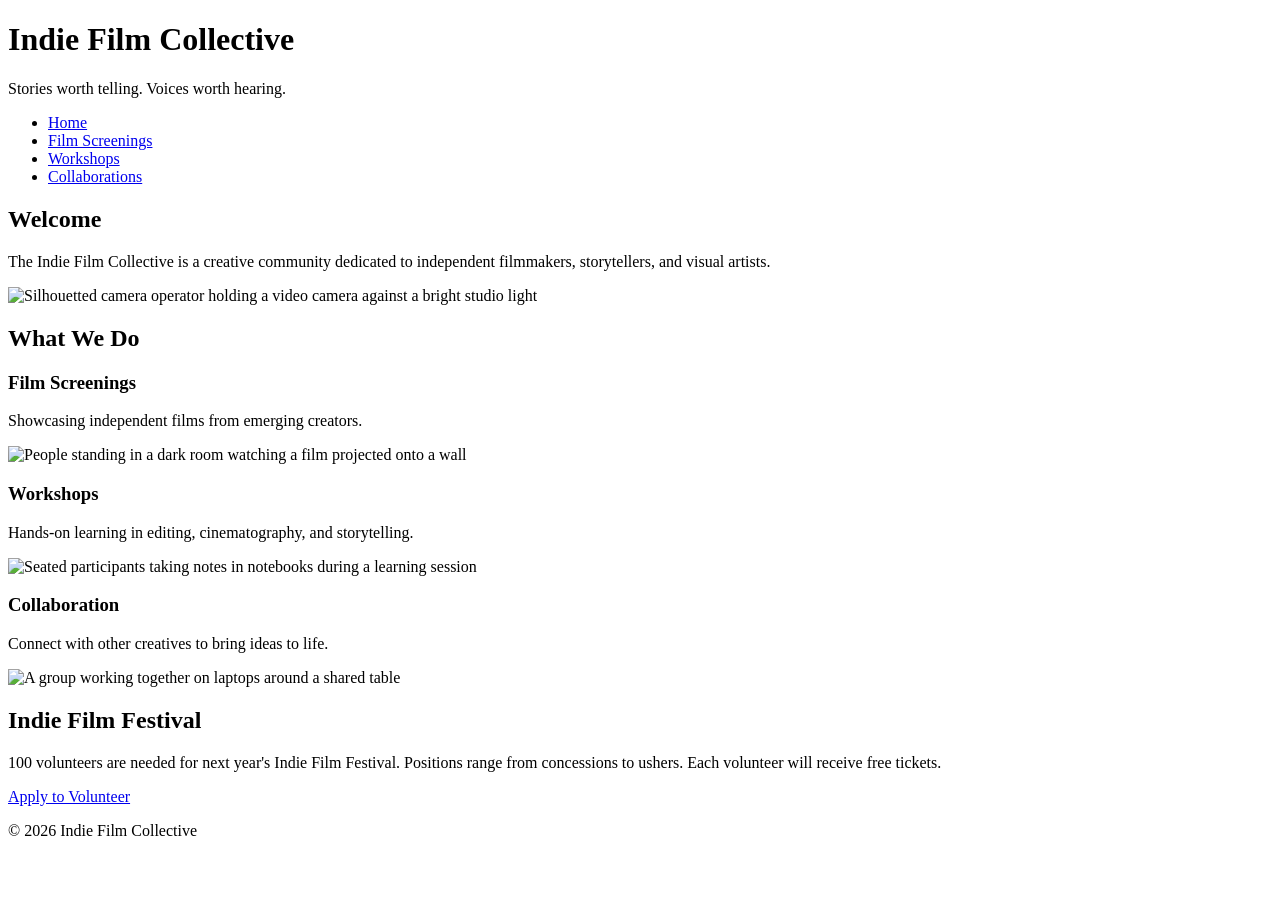
==== index.html @ bc73258c "Build four connected pages with accessible images" ====
<!DOCTYPE html>
<html lang="en">
<head>
    <meta charset="UTF-8">
    <meta name="viewport" content="width=device-width, initial-scale=1.0">
    <title>Indie Film Collective</title>
    <link rel="stylesheet" href="styles.css">
</head>

<body>
<!-- Copy and paste this header in each new page -->
<header>
    <h1>Indie Film Collective</h1>
    <p>Stories worth telling. Voices worth hearing.</p>
</header>
<!-- Update these hrefs to relative links to their new pages and copy and paste in each new page -->
<nav aria-label="Main navigation">
    <ul>
        <li><a href="index.html" aria-current="page">Home</a></li>
        <li><a href="screenings.html">Film Screenings</a></li>
        <li><a href="workshops.html">Workshops</a></li>
        <li><a href="collaborations.html">Collaborations</a></li>
    </ul>
</nav>
<main>
    <section>
        <h2>Welcome</h2>
        <p>The Indie Film Collective is a creative community dedicated to independent filmmakers, storytellers, and visual artists.</p>
       <img src="images/filmmaker.jpg" width="500" alt="Silhouetted camera operator holding a video camera against a bright studio light">
    </section>
    <section> <!-- This section can be deleted from the homepage. It will not be copied to a new page -->
        <h2>What We Do</h2>
        <div class="card-row">
            <!-- Transfer this section the the new screenings page -->
            <section id="screenings">
                <h3>Film Screenings</h3>
                <p>Showcasing independent films from emerging creators.</p>
               <img src="images/screenings.jpg" width="500" alt="People standing in a dark room watching a film projected onto a wall">
            </section>
            <!-- Transfer this section the the new workshops page -->
            <section id="workshops">
                <h3>Workshops</h3>
                <p>Hands-on learning in editing, cinematography, and storytelling.</p>
                <img src="images/workshops.jpg" width="500" alt="Seated participants taking notes in notebooks during a learning session">
            </section>            
            <!-- Transfer this section the the new collaborations page -->
            <section id="collaborations">
                <h3>Collaboration</h3>
                <p>Connect with other creatives to bring ideas to life.</p>
                <img src="images/collaboration.jpg" width="500" alt="A group working together on laptops around a shared table">
            </section>
        </div>
    </section>
</main>
<!--Copy this aside in each new page-->
<aside>
    <h2>Indie Film Festival</h2>
    <p>100 volunteers are needed for next year's Indie Film Festival. Positions range from concessions to ushers. Each volunteer will receive free tickets.</p>
    <a href="#">Apply to Volunteer</a>
</aside>
<!--Copy this footer in each new page-->
<footer>
    <p>&copy; 2026 Indie Film Collective</p>
</footer>
</body>
</html>
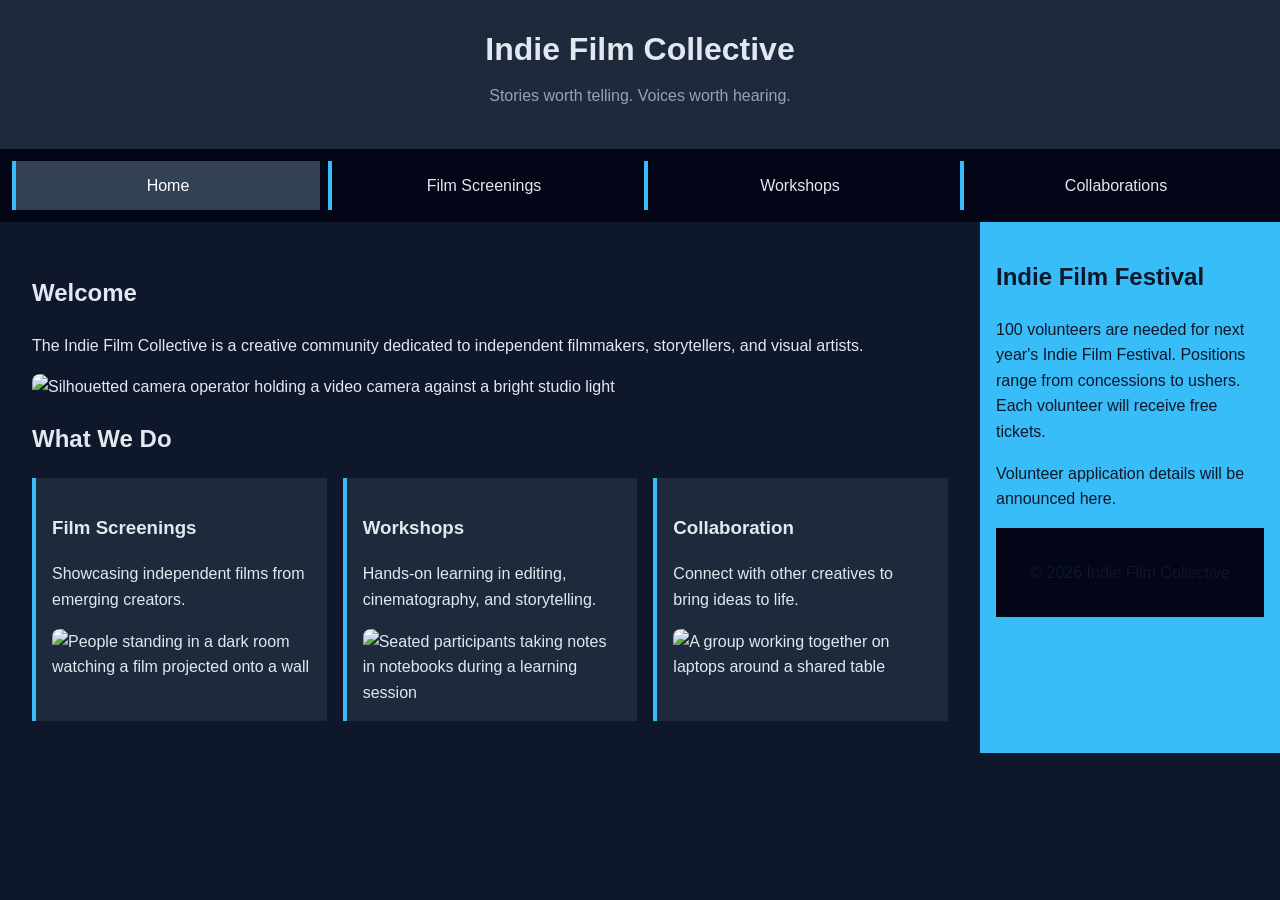
==== commit f1b19219: "Finalize README and update volunteer information" ====
--- a/index.html
+++ b/index.html
@@ -56,8 +56,7 @@
 <aside>
     <h2>Indie Film Festival</h2>
     <p>100 volunteers are needed for next year's Indie Film Festival. Positions range from concessions to ushers. Each volunteer will receive free tickets.</p>
-    <a href="#">Apply to Volunteer</a>
-</aside>
+    <p>Volunteer application details will be announced here.</p>
 <!--Copy this footer in each new page-->
 <footer>
     <p>&copy; 2026 Indie Film Collective</p>
--- a/styles.css
+++ b/styles.css
@@ -0,0 +1,156 @@
+/* Original CSS by Christina Carrasquilla.
+   Iteration by SaidZoda. */
+
+/* ===== Mobile-First Base Styles ===== */
+
+* {
+    box-sizing: border-box;
+}
+
+body {
+    font-family: Helvetica, Arial, sans-serif;
+    margin: 0;
+    background-color: #0f172a;
+    color: #e2e8f0;
+    line-height: 1.6;
+    display: grid;
+    grid-template-columns: minmax(0, 1fr);
+}
+
+header {
+    background-color: #1e293b;
+    text-align: center;
+    padding: 1.5rem;
+}
+
+header h1 {
+    margin: 0;
+}
+
+header p {
+    margin-top: 0.5rem;
+    color: #94a3b8;
+}
+
+nav {
+    background-color: #020617;
+}
+
+nav ul {
+    list-style: none;
+    margin: 0;
+    padding: 0.5rem;
+}
+
+a {
+    color: #38bdf8;
+}
+
+nav a {
+    display: block;
+    color: #e2e8f0;
+    text-decoration: none;
+    text-align: center;
+    padding: 0.75rem;
+    border-left: 4px solid #38bdf8;
+    margin: 0.25rem;
+}
+
+nav a:hover,
+nav a[aria-current="page"] {
+    background-color: #334155;
+    color: #ffffff;
+}
+
+a:focus-visible {
+    outline: 3px solid #fbbf24;
+    outline-offset: 3px;
+}
+
+main {
+    min-width: 0;
+    padding: 1rem;
+}
+
+img {
+    display: block;
+    width: 100%;
+    max-width: 700px;
+    height: auto;
+    border-radius: 0.5rem;
+}
+
+.card-row {
+    display: flex;
+    flex-direction: column;
+    gap: 1rem;
+}
+
+#screenings,
+#workshops,
+#collaborations {
+    background-color: #1e293b;
+    padding: 1rem;
+    border-left: 4px solid #38bdf8;
+}
+
+aside {
+    background-color: #38bdf8;
+    color: #0f172a;
+    padding: 1rem;
+}
+
+aside a {
+    display: block;
+    background-color: #020617;
+    color: #e2e8f0;
+    padding: 1rem;
+    text-decoration: none;
+    text-align: center;
+}
+
+aside a:hover {
+    background-color: #334155;
+}
+
+footer {
+    background-color: #020617;
+    text-align: center;
+    padding: 1rem;
+}
+
+/* ===== Larger Screens: 800px and Above ===== */
+
+@media (min-width: 800px) {
+    body {
+        grid-template-columns: minmax(0, 1fr) 300px;
+    }
+
+    header,
+    nav,
+    footer {
+        grid-column: 1 / -1;
+    }
+
+    nav ul {
+        display: flex;
+        justify-content: space-around;
+    }
+
+    nav li {
+        flex: 1;
+    }
+
+    main {
+        padding: 2rem;
+    }
+
+    .card-row {
+        flex-direction: row;
+    }
+
+    .card-row > section {
+        flex: 1;
+        min-width: 0;
+    }
+}
